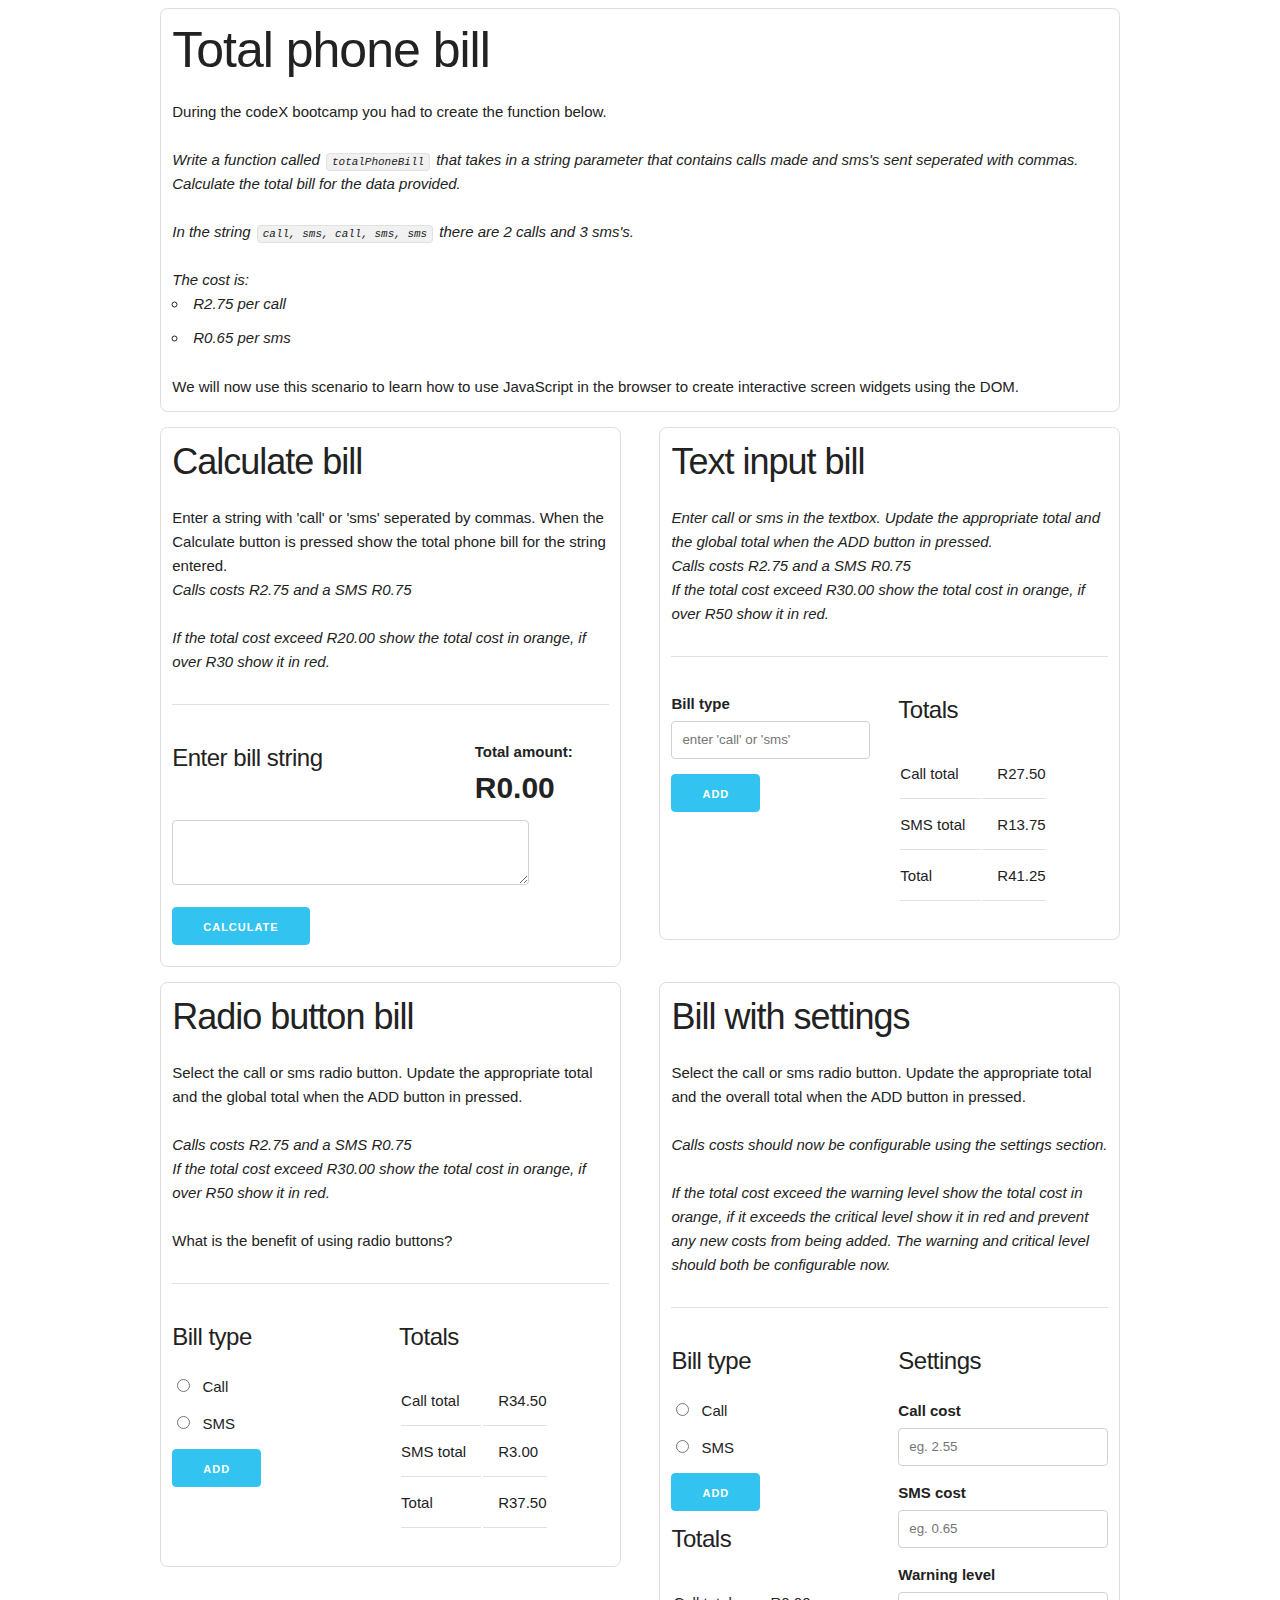
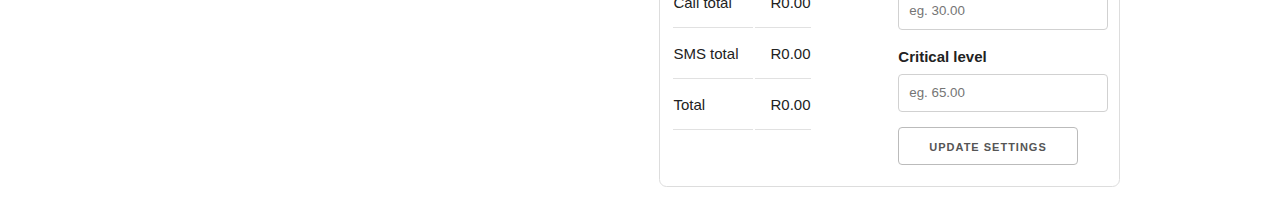
==== index.html @ 3974db13 "added files" ====
<!DOCTYPE html>
<html>
  <head>
    <meta charset="utf-8">
    <title></title>
    <link rel="stylesheet" href="css/skeleton.css">
    <link rel="stylesheet" href="css/style.css">
  </head>
  <body>
    <div class="container">
      <div class="row">
        <div class="twelve columns box">
          <h1>Total phone bill</h1>

          <div class="">
            During the codeX bootcamp you had to create the function below.
          </div>

          <br>

          <div class="">
            <i>Write a function called <code>totalPhoneBill</code> that takes in a string parameter that contains calls made and sms's sent seperated with commas. Calculate the total bill for the data provided.
              <br><br>
              In the string <code>call, sms, call, sms, sms</code> there are 2 calls and 3 sms's.
              <br>
              <br>
              The cost is:
              <ul>
                <li>R2.75 per call</li>
                <li>R0.65 per sms</li>
              </ul>

            </i>
          </div>

          <div class="">
              We will now use this scenario to learn how to use JavaScript in the browser to create interactive screen widgets using the DOM.
          </div>
        </div>
      </div>
      <div class="row">
        <div class="six columns box">
          <h3>Calculate bill</h3>
          Enter a string with 'call' or 'sms' seperated by commas. When the Calculate button is pressed show the total phone bill for the string entered.

          <div class="">
            <i>Calls costs R2.75 and a SMS R0.75</i>
          </div>
          <br>
          <div class="">
            <i>If the total cost exceed R20.00 show the total cost in orange, if over R30 show it in red.</i>
          </div>

          <hr>

          <!-- billString calculateBtn billTotal -->

          <div class="row">
            <div class="eight columns">
              <h5>Enter bill string</h5>
              <br>
              <textarea name="name" rows="20" cols="40" class="billString" class="billString" ></textarea>
              <button class="button-primary calculateBtn" on type="button" name="button">Calculate</button>
            </div>
            <div class="four columns">
              <strong>Total amount:</strong>
              <span class="total ">R<span class="billTotal">0.00</span> </span>
            </div>
          </div>
        </div>
        <div class="six columns box">
          <h3>Text input bill</h3>

          <div class="">
            <i>Enter call or sms in the textbox. Update the appropriate total and the global total when the ADD button in pressed.</i>
          </div>
          <div class="">
            <i>Calls costs R2.75 and a SMS R0.75</i>
          </div>

          <div class="">
            <i>If the total cost exceed R30.00 show the total cost in orange, if over R50 show it in red.</i>
          </div>

          <hr>

          <div class="row">
            <div class="six columns">

              <label for="">Bill type</label>
              <input type="text" name="" value="" placeholder="enter 'call' or 'sms' " class="billTypeText">
              <button class="button-primary addToBillBtn" type="button" name="button" >Add</button>
          </div>
            <div class="six columns">
              <h5>Totals</h5>
              <table>
                <tr>
                  <td>Call total</td>
                  <td>R<span class="callTotalOne">27.50</span></td>
                </tr>
                <tr>
                  <td>SMS total</td>
                  <td>R<span class="smsTotalOne">13.75</span></td>
                </tr>
                <tr>
                  <td>Total</td>
                  <td class="red">R<span class="totalOne">41.25</span></td>
                </tr>
              </table>
            </div>
          </div>
        </div>

      </div>
      <div class="row">
        <div class="six columns box">
          <h3>Radio button bill</h3>

          <div class="">
            Select the call or sms radio button. Update the appropriate total and the global total when the ADD button in pressed.
          </div>
          <br>
          <div class="">
            <i>Calls costs R2.75 and a SMS R0.75</i>
          </div>

          <div class="">
            <i>If the total cost exceed R30.00 show the total cost in orange, if over R50 show it in red.</i>
          </div>
          <br>
          <div class="">
            What is the benefit of using radio buttons?
          </div>

          <hr>

          <div class="row">
            <div class="six columns">
              <h5>Bill type</h5>
              <label class="">
                <input type="radio" name="billItemType" class="billItemTypeRadio" value="call">
                <span class="label-body">Call</span>
              </label>
              <label class="">
                <input type="radio" name="billItemType" class="billItemTypeRadio" value="sms">
                <span class="label-body" >SMS</span>
              </label>
              <button class="button-primary radioBillAddBtn" type="button" name="button">Add</button>
            </div>
            <div class="six columns">
                  <h5>Totals</h5>
                  <table>
                    <tr>
                      <td>Call total</td>
                      <td>R<span class="callTotalTwo">34.50</span></td>
                    </tr>
                    <tr>
                      <td>SMS total</td>
                      <td>R<span class="smsTotalTwo">3.00</span></td>
                    </tr>
                    <tr >
                      <td>Total</td>
                      <td class="orange" >R<span class="totalTwo">37.50</span></td>
                    </tr>
                  </table>
            </div>
          </div>
        </div>
        <div class="six columns box">
          <h3>Bill with settings</h3>
          <div class="">
            Select the call or sms radio button. Update the appropriate total and the overall total when the ADD button in pressed.
          </div>
          <br>
          <div class="">
            <i>Calls costs should now be configurable using the settings section.</i>
          </div>
          <br>
          <div class="">
            <i>If the total cost exceed the warning level show the total cost in orange, if it exceeds the critical level show it in red and prevent any new costs from being added. The  warning and critical level should both be configurable now.</i>
          </div>

          <hr>

          <div class="row">

            <div class="six columns">
              <h5>Bill type</h5> 
              <label class="">
                <input type="radio" name="billItemTypeWithSettings" value="call" class="billItemTypeWithSettings">
                <span class="label-body">Call</span>
              </label>
              <label class="">
                <input type="radio" name="billItemTypeWithSettings" value="sms" class="billItemTypeWithSettings">
                <span class="label-body" >SMS</span>
              </label>
              <button class="button-primary addbtnSettings" type="button" name="button">Add</button>

              <h5>Totals</h5>
                  <table>
                    <tr>
                      <td>Call total</td>
                      <td>R<span class="callTotalSettings">0.00</span> </td>
                    </tr>
                    <tr>
                      <td>SMS total</td>
                      <td>R<span class="smsTotalSettings">0.00</span> </td>
                    </tr>
                    <tr>
                      <td>Total</td>
                      <td> R<span class="totalSettings">0.00</span> </td>
                    </tr>
                  </table>

            </div>
            <div class="six columns">
              <h5>Settings</h5>
              <label for="exampleEmailInput">Call cost</label>
              <input class="u-full-width callCostSetting" type="number" placeholder="eg. 2.55">
              <label for="exampleEmailInput">SMS cost</label>
              <input class="u-full-width smsCostSetting" type="number" placeholder="eg. 0.65" >
              <label for="">Warning level</label>
              <input class="u-full-width warningLevelSetting " type="number" placeholder="eg. 30.00" class="warningLevel" >
              <label for="">Critical level</label>
              <input class="u-full-width criticalLevelSetting" type="number" placeholder="eg. 65.00" >
              <button class="button-primaryeSettin Updatesettings" type="button" name="button">Update settings</button>

            </div>
          </div>
        </div>
      </div>
    </div>
    <script src="js/calculate-bill.js" charset="utf-8"></script>
    <script src="js/text-bill.js" charset="utf-8"></script>
    <script src="js/radio-bill.js" charset="utf-8"></script>
    <script src="js/settings-bill.js" charset="utf-8"></script>
    <script src="js/text-bill.dom.js" charset="utf-8"></script>

  </body>
</html>
---- css/skeleton.css ----
/*
* Skeleton V2.0.4
* Copyright 2014, Dave Gamache
* www.getskeleton.com
* Free to use under the MIT license.
* http://www.opensource.org/licenses/mit-license.php
* 12/29/2014
*/


/* Table of contents
––––––––––––––––––––––––––––––––––––––––––––––––––
- Grid
- Base Styles
- Typography
- Links
- Buttons
- Forms
- Lists
- Code
- Tables
- Spacing
- Utilities
- Clearing
- Media Queries
*/


/* Grid
–––––––––––––––––––––––––––––––––––––––––––––––––– */
.container {
  position: relative;
  width: 100%;
  max-width: 960px;
  margin: 0 auto;
  padding: 0 20px;
  box-sizing: border-box; }
.column,
.columns {
  width: 100%;
  float: left;
  box-sizing: border-box; }

/* For devices larger than 400px */
@media (min-width: 400px) {
  .container {
    width: 85%;
    padding: 0; }
}

/* For devices larger than 550px */
@media (min-width: 550px) {
  .container {
    width: 80%; }
  .column,
  .columns {
    margin-left: 4%; }
  .column:first-child,
  .columns:first-child {
    margin-left: 0; }

  .one.column,
  .one.columns                    { width: 4.66666666667%; }
  .two.columns                    { width: 13.3333333333%; }
  .three.columns                  { width: 22%;            }
  .four.columns                   { width: 30.6666666667%; }
  .five.columns                   { width: 39.3333333333%; }
  .six.columns                    { width: 48%;            }
  .seven.columns                  { width: 56.6666666667%; }
  .eight.columns                  { width: 65.3333333333%; }
  .nine.columns                   { width: 74.0%;          }
  .ten.columns                    { width: 82.6666666667%; }
  .eleven.columns                 { width: 91.3333333333%; }
  .twelve.columns                 { width: 100%; margin-left: 0; }

  .one-third.column               { width: 30.6666666667%; }
  .two-thirds.column              { width: 65.3333333333%; }

  .one-half.column                { width: 48%; }

  /* Offsets */
  .offset-by-one.column,
  .offset-by-one.columns          { margin-left: 8.66666666667%; }
  .offset-by-two.column,
  .offset-by-two.columns          { margin-left: 17.3333333333%; }
  .offset-by-three.column,
  .offset-by-three.columns        { margin-left: 26%;            }
  .offset-by-four.column,
  .offset-by-four.columns         { margin-left: 34.6666666667%; }
  .offset-by-five.column,
  .offset-by-five.columns         { margin-left: 43.3333333333%; }
  .offset-by-six.column,
  .offset-by-six.columns          { margin-left: 52%;            }
  .offset-by-seven.column,
  .offset-by-seven.columns        { margin-left: 60.6666666667%; }
  .offset-by-eight.column,
  .offset-by-eight.columns        { margin-left: 69.3333333333%; }
  .offset-by-nine.column,
  .offset-by-nine.columns         { margin-left: 78.0%;          }
  .offset-by-ten.column,
  .offset-by-ten.columns          { margin-left: 86.6666666667%; }
  .offset-by-eleven.column,
  .offset-by-eleven.columns       { margin-left: 95.3333333333%; }

  .offset-by-one-third.column,
  .offset-by-one-third.columns    { margin-left: 34.6666666667%; }
  .offset-by-two-thirds.column,
  .offset-by-two-thirds.columns   { margin-left: 69.3333333333%; }

  .offset-by-one-half.column,
  .offset-by-one-half.columns     { margin-left: 52%; }

}


/* Base Styles
–––––––––––––––––––––––––––––––––––––––––––––––––– */
/* NOTE
html is set to 62.5% so that all the REM measurements throughout Skeleton
are based on 10px sizing. So basically 1.5rem = 15px :) */
html {
  font-size: 62.5%; }
body {
  font-size: 1.5em; /* currently ems cause chrome bug misinterpreting rems on body element */
  line-height: 1.6;
  font-weight: 400;
  font-family: "Raleway", "HelveticaNeue", "Helvetica Neue", Helvetica, Arial, sans-serif;
  color: #222; }


/* Typography
–––––––––––––––––––––––––––––––––––––––––––––––––– */
h1, h2, h3, h4, h5, h6 {
  margin-top: 0;
  margin-bottom: 2rem;
  font-weight: 300; }
h1 { font-size: 4.0rem; line-height: 1.2;  letter-spacing: -.1rem;}
h2 { font-size: 3.6rem; line-height: 1.25; letter-spacing: -.1rem; }
h3 { font-size: 3.0rem; line-height: 1.3;  letter-spacing: -.1rem; }
h4 { font-size: 2.4rem; line-height: 1.35; letter-spacing: -.08rem; }
h5 { font-size: 1.8rem; line-height: 1.5;  letter-spacing: -.05rem; }
h6 { font-size: 1.5rem; line-height: 1.6;  letter-spacing: 0; }

/* Larger than phablet */
@media (min-width: 550px) {
  h1 { font-size: 5.0rem; }
  h2 { font-size: 4.2rem; }
  h3 { font-size: 3.6rem; }
  h4 { font-size: 3.0rem; }
  h5 { font-size: 2.4rem; }
  h6 { font-size: 1.5rem; }
}

p {
  margin-top: 0; }


/* Links
–––––––––––––––––––––––––––––––––––––––––––––––––– */
a {
  color: #1EAEDB; }
a:hover {
  color: #0FA0CE; }


/* Buttons
–––––––––––––––––––––––––––––––––––––––––––––––––– */
.button,
button,
input[type="submit"],
input[type="reset"],
input[type="button"] {
  display: inline-block;
  height: 38px;
  padding: 0 30px;
  color: #555;
  text-align: center;
  font-size: 11px;
  font-weight: 600;
  line-height: 38px;
  letter-spacing: .1rem;
  text-transform: uppercase;
  text-decoration: none;
  white-space: nowrap;
  background-color: transparent;
  border-radius: 4px;
  border: 1px solid #bbb;
  cursor: pointer;
  box-sizing: border-box; }
.button:hover,
button:hover,
input[type="submit"]:hover,
input[type="reset"]:hover,
input[type="button"]:hover,
.button:focus,
button:focus,
input[type="submit"]:focus,
input[type="reset"]:focus,
input[type="button"]:focus {
  color: #333;
  border-color: #888;
  outline: 0; }
.button.button-primary,
button.button-primary,
input[type="submit"].button-primary,
input[type="reset"].button-primary,
input[type="button"].button-primary {
  color: #FFF;
  background-color: #33C3F0;
  border-color: #33C3F0; }
.button.button-primary:hover,
button.button-primary:hover,
input[type="submit"].button-primary:hover,
input[type="reset"].button-primary:hover,
input[type="button"].button-primary:hover,
.button.button-primary:focus,
button.button-primary:focus,
input[type="submit"].button-primary:focus,
input[type="reset"].button-primary:focus,
input[type="button"].button-primary:focus {
  color: #FFF;
  background-color: #1EAEDB;
  border-color: #1EAEDB; }


/* Forms
–––––––––––––––––––––––––––––––––––––––––––––––––– */
input[type="email"],
input[type="number"],
input[type="search"],
input[type="text"],
input[type="tel"],
input[type="url"],
input[type="password"],
textarea,
select {
  height: 38px;
  padding: 6px 10px; /* The 6px vertically centers text on FF, ignored by Webkit */
  background-color: #fff;
  border: 1px solid #D1D1D1;
  border-radius: 4px;
  box-shadow: none;
  box-sizing: border-box; }
/* Removes awkward default styles on some inputs for iOS */
input[type="email"],
input[type="number"],
input[type="search"],
input[type="text"],
input[type="tel"],
input[type="url"],
input[type="password"],
textarea {
  -webkit-appearance: none;
     -moz-appearance: none;
          appearance: none; }
textarea {
  min-height: 65px;
  padding-top: 6px;
  padding-bottom: 6px; }
input[type="email"]:focus,
input[type="number"]:focus,
input[type="search"]:focus,
input[type="text"]:focus,
input[type="tel"]:focus,
input[type="url"]:focus,
input[type="password"]:focus,
textarea:focus,
select:focus {
  border: 1px solid #33C3F0;
  outline: 0; }
label,
legend {
  display: block;
  margin-bottom: .5rem;
  font-weight: 600; }
fieldset {
  padding: 0;
  border-width: 0; }
input[type="checkbox"],
input[type="radio"] {
  display: inline; }
label > .label-body {
  display: inline-block;
  margin-left: .5rem;
  font-weight: normal; }


/* Lists
–––––––––––––––––––––––––––––––––––––––––––––––––– */
ul {
  list-style: circle inside; }
ol {
  list-style: decimal inside; }
ol, ul {
  padding-left: 0;
  margin-top: 0; }
ul ul,
ul ol,
ol ol,
ol ul {
  margin: 1.5rem 0 1.5rem 3rem;
  font-size: 90%; }
li {
  margin-bottom: 1rem; }


/* Code
–––––––––––––––––––––––––––––––––––––––––––––––––– */
code {
  padding: .2rem .5rem;
  margin: 0 .2rem;
  font-size: 90%;
  white-space: nowrap;
  background: #F1F1F1;
  border: 1px solid #E1E1E1;
  border-radius: 4px; }
pre > code {
  display: block;
  padding: 1rem 1.5rem;
  white-space: pre; }


/* Tables
–––––––––––––––––––––––––––––––––––––––––––––––––– */
th,
td {
  padding: 12px 15px;
  text-align: left;
  border-bottom: 1px solid #E1E1E1; }
th:first-child,
td:first-child {
  padding-left: 0; }
th:last-child,
td:last-child {
  padding-right: 0; }


/* Spacing
–––––––––––––––––––––––––––––––––––––––––––––––––– */
button,
.button {
  margin-bottom: 1rem; }
input,
textarea,
select,
fieldset {
  margin-bottom: 1.5rem; }
pre,
blockquote,
dl,
figure,
table,
p,
ul,
ol,
form {
  margin-bottom: 2.5rem; }


/* Utilities
–––––––––––––––––––––––––––––––––––––––––––––––––– */
.u-full-width {
  width: 100%;
  box-sizing: border-box; }
.u-max-full-width {
  max-width: 100%;
  box-sizing: border-box; }
.u-pull-right {
  float: right; }
.u-pull-left {
  float: left; }


/* Misc
–––––––––––––––––––––––––––––––––––––––––––––––––– */
hr {
  margin-top: 3rem;
  margin-bottom: 3.5rem;
  border-width: 0;
  border-top: 1px solid #E1E1E1; }


/* Clearing
–––––––––––––––––––––––––––––––––––––––––––––––––– */

/* Self Clearing Goodness */
.container:after,
.row:after,
.u-cf {
  content: "";
  display: table;
  clear: both; }


/* Media Queries
–––––––––––––––––––––––––––––––––––––––––––––––––– */
/*
Note: The best way to structure the use of media queries is to create the queries
near the relevant code. For example, if you wanted to change the styles for buttons
on small devices, paste the mobile query code up in the buttons section and style it
there.
*/


/* Larger than mobile */
@media (min-width: 400px) {}

/* Larger than phablet (also point when grid becomes active) */
@media (min-width: 550px) {}

/* Larger than tablet */
@media (min-width: 750px) {}

/* Larger than desktop */
@media (min-width: 1000px) {}

/* Larger than Desktop HD */
@media (min-width: 1200px) {}
---- css/style.css ----
.box {
  padding: 0.75em;
  border-radius : 0.5em;
  border : 1px solid #ddd;
  height: auto;
  margin-bottom: 1em;
}

.warning {
  color: orange;
  font-weight: bold;
}

.critical{
  color: crimson;
  font-weight: bold;
}

.total {
  font-weight: bold;
  font-size: 2em;
}
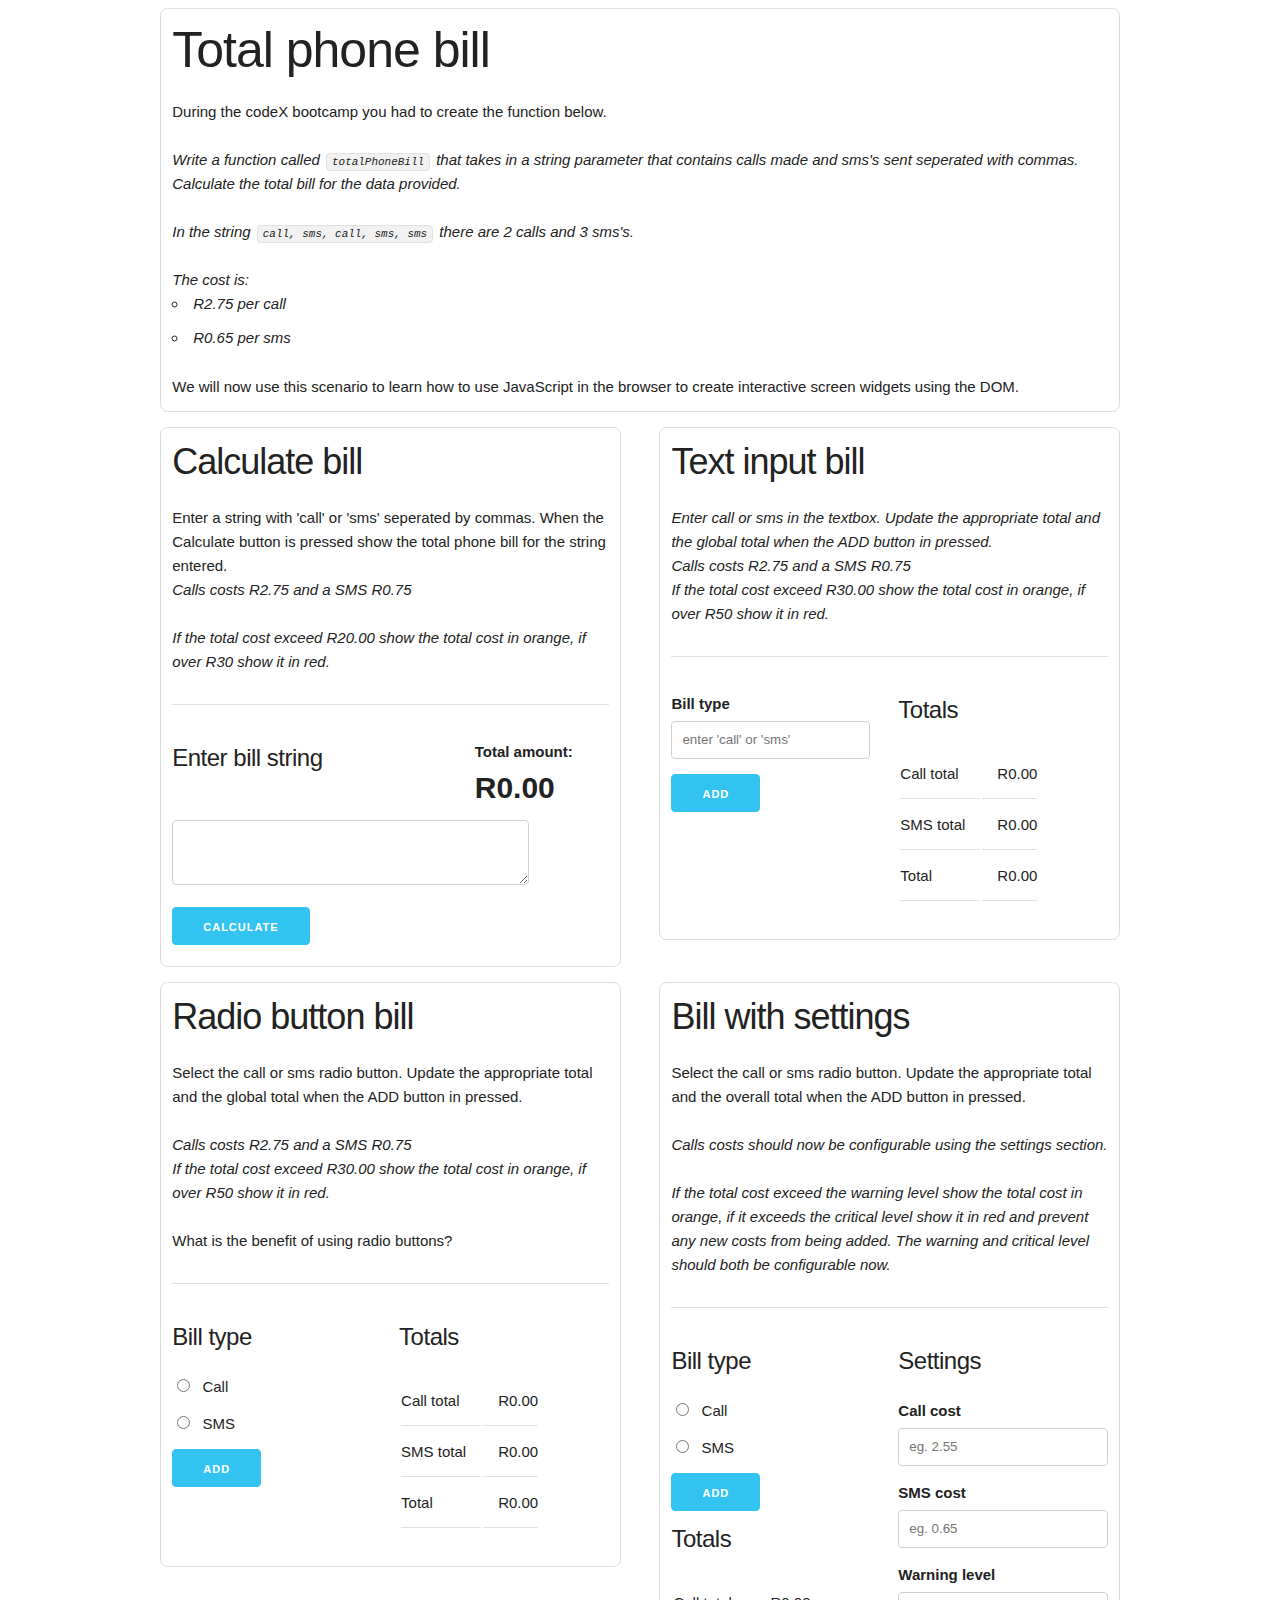
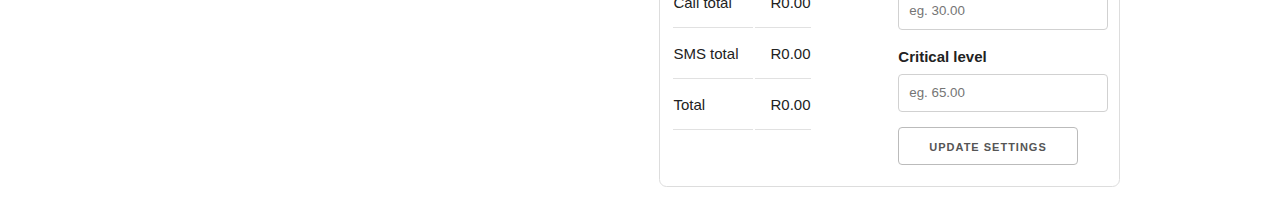
==== commit 40c57e0e: "added files" ====
--- a/index.html
+++ b/index.html
@@ -96,15 +96,15 @@
               <table>
                 <tr>
                   <td>Call total</td>
-                  <td>R<span class="callTotalOne">27.50</span></td>
+                  <td>R<span class="callTotalOne">0.00</span></td>
                 </tr>
                 <tr>
                   <td>SMS total</td>
-                  <td>R<span class="smsTotalOne">13.75</span></td>
+                  <td>R<span class="smsTotalOne">0.00</span></td>
                 </tr>
                 <tr>
                   <td>Total</td>
-                  <td class="red">R<span class="totalOne">41.25</span></td>
+                  <td class="red">R<span class="totalOne">0.00</span></td>
                 </tr>
               </table>
             </div>
@@ -152,15 +152,15 @@
                   <table>
                     <tr>
                       <td>Call total</td>
-                      <td>R<span class="callTotalTwo">34.50</span></td>
+                      <td>R<span class="callTotalTwo">0.00</span></td>
                     </tr>
                     <tr>
                       <td>SMS total</td>
-                      <td>R<span class="smsTotalTwo">3.00</span></td>
+                      <td>R<span class="smsTotalTwo">0.00</span></td>
                     </tr>
                     <tr >
                       <td>Total</td>
-                      <td class="orange" >R<span class="totalTwo">37.50</span></td>
+                      <td class="orange" >R<span class="totalTwo">0.00</span></td>
                     </tr>
                   </table>
             </div>
@@ -235,6 +235,7 @@
     <script src="js/radio-bill.js" charset="utf-8"></script>
     <script src="js/settings-bill.js" charset="utf-8"></script>
     <script src="js/text-bill.dom.js" charset="utf-8"></script>
-
+    <script src="js/radio-bill.dom.js" charset="utf-8"></script>
+    <script src="js/setting-bill.dom.js" charset="utf-8"></script>
   </body>
 </html>
